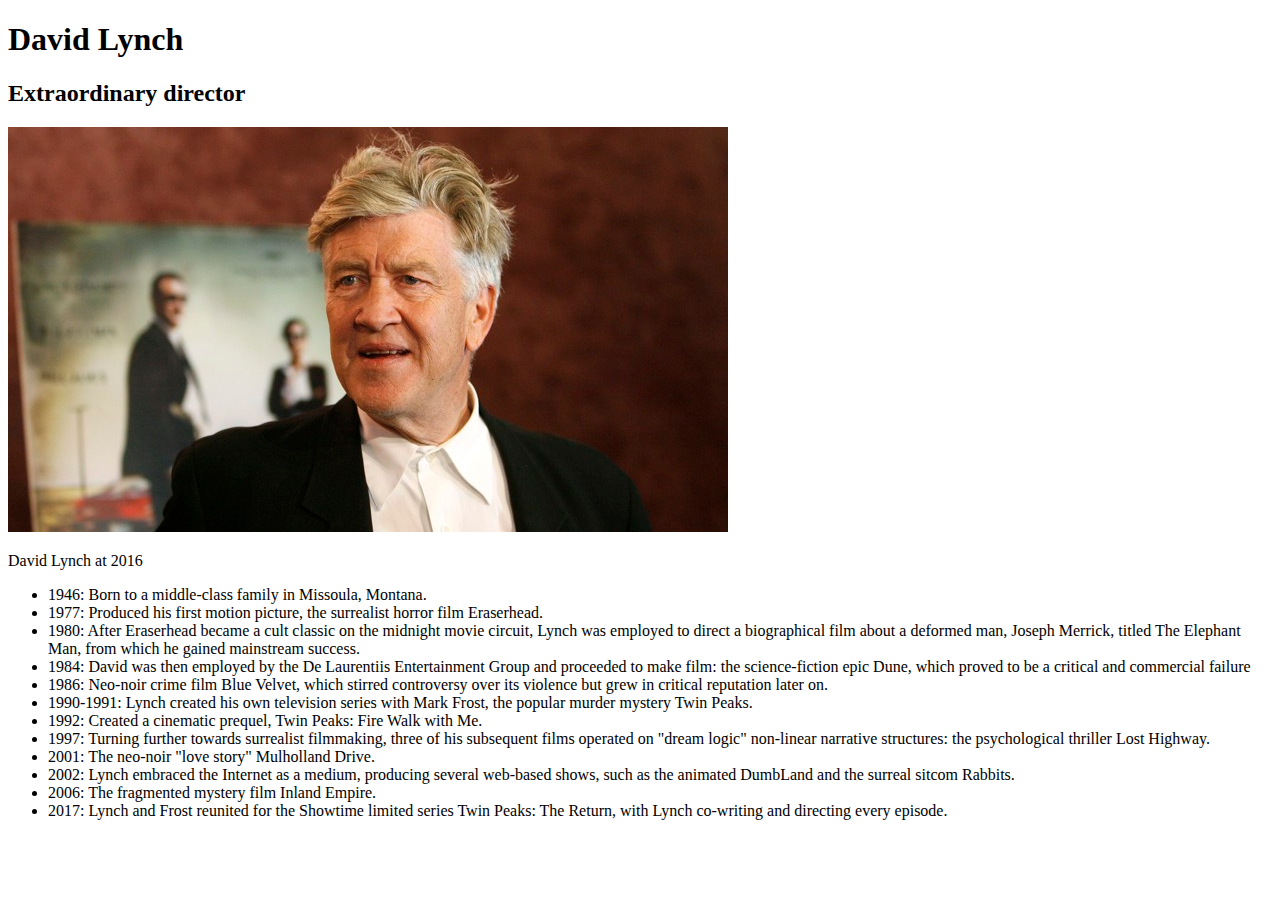
==== responsive-web-design/1-tribute-page/index.html @ 0e188059 "Initial commit" ====
<!DOCTYPE html>
<html lang="en">
<head>
    <meta charset="UTF-8">
    <meta name="viewport" content="width=device-width, initial-scale=1.0">
    <link href="style.css" rel="stylesheet">
    <title>David Lynch</title>
</head>
<body>
<!--TODO: element with id="main" which contains all other elements-->
    <main>
        <!--TODO: element with id="title" that describes subject of the tribute page-->
        <h1 id="title">David Lynch</h1>
        <h2>Extraordinary director</h2>

        <!--TODO: div element with id="img-div"-->
        <!--TODO: within the img-div element img element with id="image"-->
        <!--TODO: within img-div element should be an element with id="img-caption" that contains textual content-->
        <!--TODO: img element should be responsive-->
        <!--TODO: img element should be centered-->
        <div id="img-div">
            <img src="lynch.jpg" alt="David Lynch" id="image">
            <p id="img-caption">David Lynch at 2016</p>
        </div>

        <!--TODO: should be an element with id='tribute-info" contains content describing subject-->
        <div id="tribute-info">
            <ul>
                <li>
                    <span class="year">1946: </span>Born to a middle-class family in Missoula, Montana.
                </li>
                <li>
                    <span class="year">1977: </span>Produced his first motion picture, the surrealist horror film Eraserhead.
                </li>
                <li>
                    <span class="year">1980: </span>After Eraserhead became a cult classic on the midnight movie circuit,
                    Lynch was employed to direct a biographical film about a deformed man, Joseph Merrick, titled The Elephant Man, from which he gained mainstream success.
                </li>
                <li>
                    <span class="year">1984: </span>David was then employed by the De Laurentiis Entertainment Group and proceeded to make film: the science-fiction epic Dune,
                    which proved to be a critical and commercial failure
                </li>
                <li>
                    <span class="year">1986: </span>Neo-noir crime film Blue Velvet, which stirred controversy over its violence but grew in critical reputation later on.
                </li>
                <li>
                    <span class="year">1990-1991:  </span>Lynch created his own television series with Mark Frost, the popular murder mystery Twin Peaks.
                </li>
                <li>
                    <span class="year">1992: </span>Created a cinematic prequel, Twin Peaks: Fire Walk with Me.
                </li>
                <li>
                    <span class="year">1997: </span>Turning further towards surrealist filmmaking,
                    three of his subsequent films operated on "dream logic" non-linear narrative structures: the psychological thriller Lost Highway.
                </li>
                <li>
                    <span class="year">2001: </span>The neo-noir "love story" Mulholland Drive.
                </li>
                <li>
                    <span class="year">2002: </span>Lynch embraced the Internet as a medium, producing several web-based shows,
                    such as the animated DumbLand and the surreal sitcom Rabbits.
                </li>
                <li>
                    <span class="year">2006: </span>The fragmented mystery film Inland Empire.
                </li>
                <li>
                    <span class="year">2017: </span>Lynch and Frost reunited for the Showtime limited series Twin Peaks: The Return,
                    with Lynch co-writing and directing every episode.
                </li>
            </ul>
        </div>
        <!--TODO: tag a with id="tribute-link" which links to an outside site for additional info-->
    </main>
</body>
</html>
---- responsive-web-design/1-tribute-page/style.css ----
body {
    background: url("https://cdn.shopify.com/s/files/1/1407/7422/products/Loft_Curtains_Drapery-Color23-Scarlet_1024x1024.jpg?v=1527222295");
}
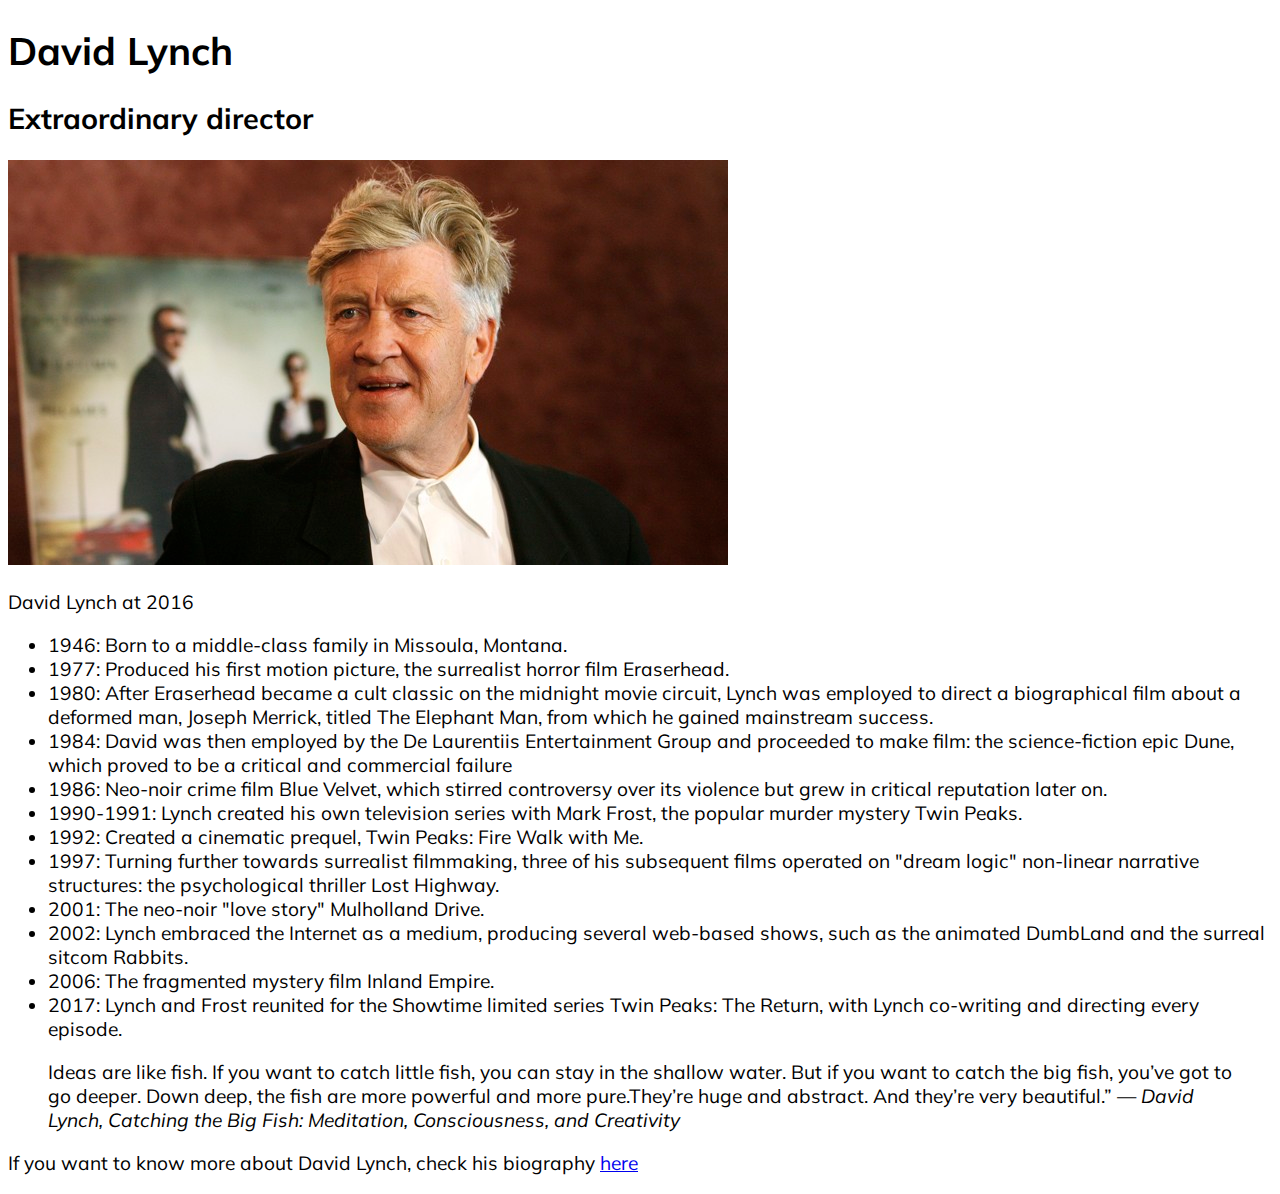
==== commit 808e4a42: "Few small updates" ====
--- a/responsive-web-design/1-tribute-page/index.html
+++ b/responsive-web-design/1-tribute-page/index.html
@@ -8,10 +8,12 @@
 </head>
 <body>
 <!--TODO: element with id="main" which contains all other elements-->
-    <main>
+    <div id="main">
         <!--TODO: element with id="title" that describes subject of the tribute page-->
-        <h1 id="title">David Lynch</h1>
-        <h2>Extraordinary director</h2>
+        <div id="header">
+            <h1 id="title">David Lynch</h1>
+            <h2>Extraordinary director</h2>
+        </div>
 
         <!--TODO: div element with id="img-div"-->
         <!--TODO: within the img-div element img element with id="image"-->
@@ -69,7 +71,16 @@
                 </li>
             </ul>
         </div>
+
+        <blockquote>
+            Ideas are like fish. If you want to catch little fish, you can stay in the shallow water. But if you want to catch the big fish, you’ve got to go deeper.
+            Down deep, the fish are more powerful and more pure.They’re huge and abstract. And they’re very beautiful.”
+            ― <cite>David Lynch, Catching the Big Fish: Meditation, Consciousness, and Creativity</cite>
+        </blockquote>
         <!--TODO: tag a with id="tribute-link" which links to an outside site for additional info-->
-    </main>
+        <p>
+            If you want to know more about David Lynch, check his biography <a href="https://en.wikipedia.org/wiki/David_Lynch" target="_blank" title="David Lynch" id="tribute-link">here</a>
+        </p>
+    </div>
 </body>
 </html>--- a/responsive-web-design/1-tribute-page/style.css
+++ b/responsive-web-design/1-tribute-page/style.css
@@ -1,4 +1,12 @@
+@import url('https://fonts.googleapis.com/css?family=Muli&display=swap');
+
 body {
+    font-family: Muli, sans-serif;
+    font-size: 1.2em;
     background: url("https://cdn.shopify.com/s/files/1/1407/7422/products/Loft_Curtains_Drapery-Color23-Scarlet_1024x1024.jpg?v=1527222295");
 }
 
+#header {
+
+}
+
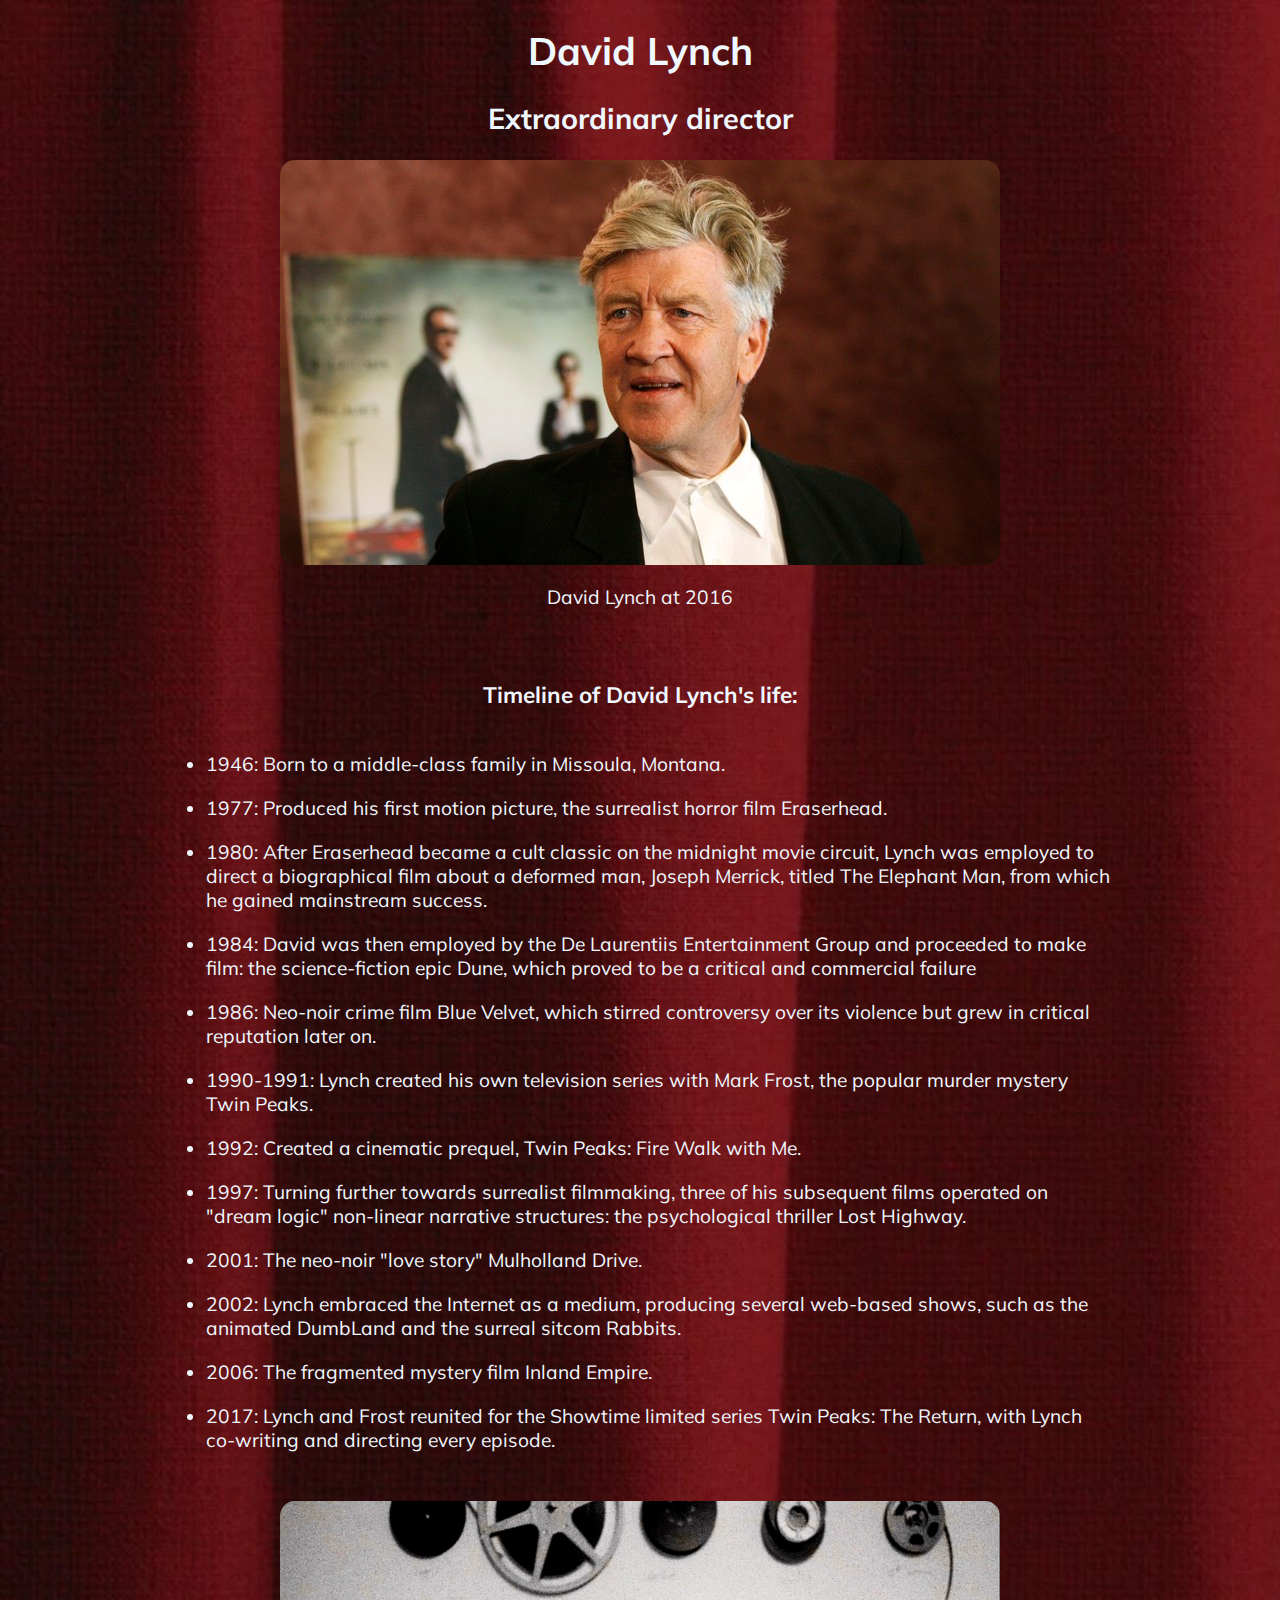
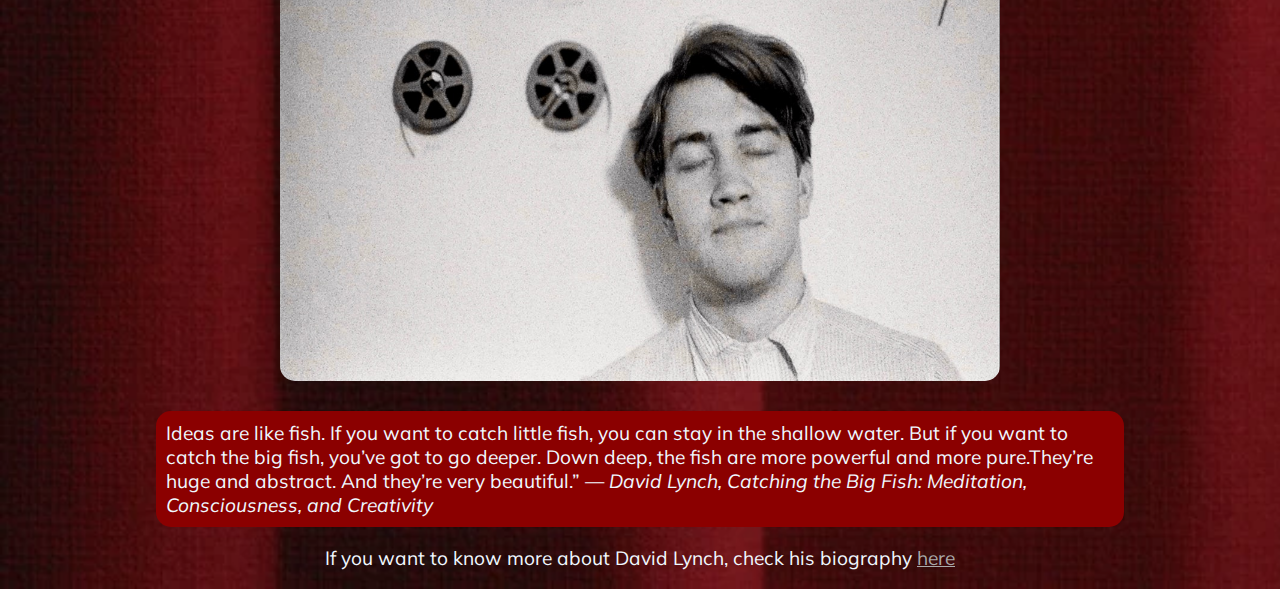
==== commit 76421b9f: "Project is done :)" ====
--- a/responsive-web-design/1-tribute-page/index.html
+++ b/responsive-web-design/1-tribute-page/index.html
@@ -21,12 +21,13 @@
         <!--TODO: img element should be responsive-->
         <!--TODO: img element should be centered-->
         <div id="img-div">
-            <img src="lynch.jpg" alt="David Lynch" id="image">
+            <img src="images/lynch.jpg" alt="David Lynch" id="image">
             <p id="img-caption">David Lynch at 2016</p>
         </div>
 
         <!--TODO: should be an element with id='tribute-info" contains content describing subject-->
         <div id="tribute-info">
+            <h3>Timeline of David Lynch's life:</h3>
             <ul>
                 <li>
                     <span class="year">1946: </span>Born to a middle-class family in Missoula, Montana.
@@ -72,13 +73,17 @@
             </ul>
         </div>
 
+        <div id="another-image">
+            <img src="images/young-lynch.jpeg" alt="Young David Lynch" id="image-two" width="720">
+        </div>
+
         <blockquote>
             Ideas are like fish. If you want to catch little fish, you can stay in the shallow water. But if you want to catch the big fish, you’ve got to go deeper.
             Down deep, the fish are more powerful and more pure.They’re huge and abstract. And they’re very beautiful.”
             ― <cite>David Lynch, Catching the Big Fish: Meditation, Consciousness, and Creativity</cite>
         </blockquote>
         <!--TODO: tag a with id="tribute-link" which links to an outside site for additional info-->
-        <p>
+        <p id="link">
             If you want to know more about David Lynch, check his biography <a href="https://en.wikipedia.org/wiki/David_Lynch" target="_blank" title="David Lynch" id="tribute-link">here</a>
         </p>
     </div>
--- a/responsive-web-design/1-tribute-page/style.css
+++ b/responsive-web-design/1-tribute-page/style.css
@@ -1,12 +1,70 @@
 @import url('https://fonts.googleapis.com/css?family=Muli&display=swap');
 
 body {
+    color: aliceblue;
     font-family: Muli, sans-serif;
     font-size: 1.2em;
-    background: url("https://cdn.shopify.com/s/files/1/1407/7422/products/Loft_Curtains_Drapery-Color23-Scarlet_1024x1024.jpg?v=1527222295");
+    background: url("images/loft.webp");
+    background-size: cover;
 }
 
 #header {
-
+    border-radius: 15px;
+    width: 50%;
+    margin: 0 auto;
 }
 
+h1, h2, h3 {
+    text-align: center;
+}
+
+#img-div #image {
+    max-width: 100%;
+    height: auto;
+    display: block;
+    margin: 0 auto;
+    border-radius: 15px;
+}
+
+#img-caption {
+    text-align: center;
+}
+
+#tribute-info {
+    padding-top: 30px;
+    width: 75%;
+    margin: 0 auto;
+}
+
+ul li {
+    padding-top: 20px;
+}
+
+blockquote {
+    width: 75%;
+    margin: 0 auto;
+    padding: 10px;
+    border-radius: 15px;
+    background-color: darkred;
+}
+
+#link {
+    text-align: center;
+}
+
+#tribute-link {
+    color: darkgray;
+}
+
+#another-image {
+    padding: 30px 0;
+}
+
+#another-image #image-two {
+    max-width: 100%;
+    height: auto;
+    display: block;
+    margin: 0 auto;
+    border-radius: 15px;
+}
+
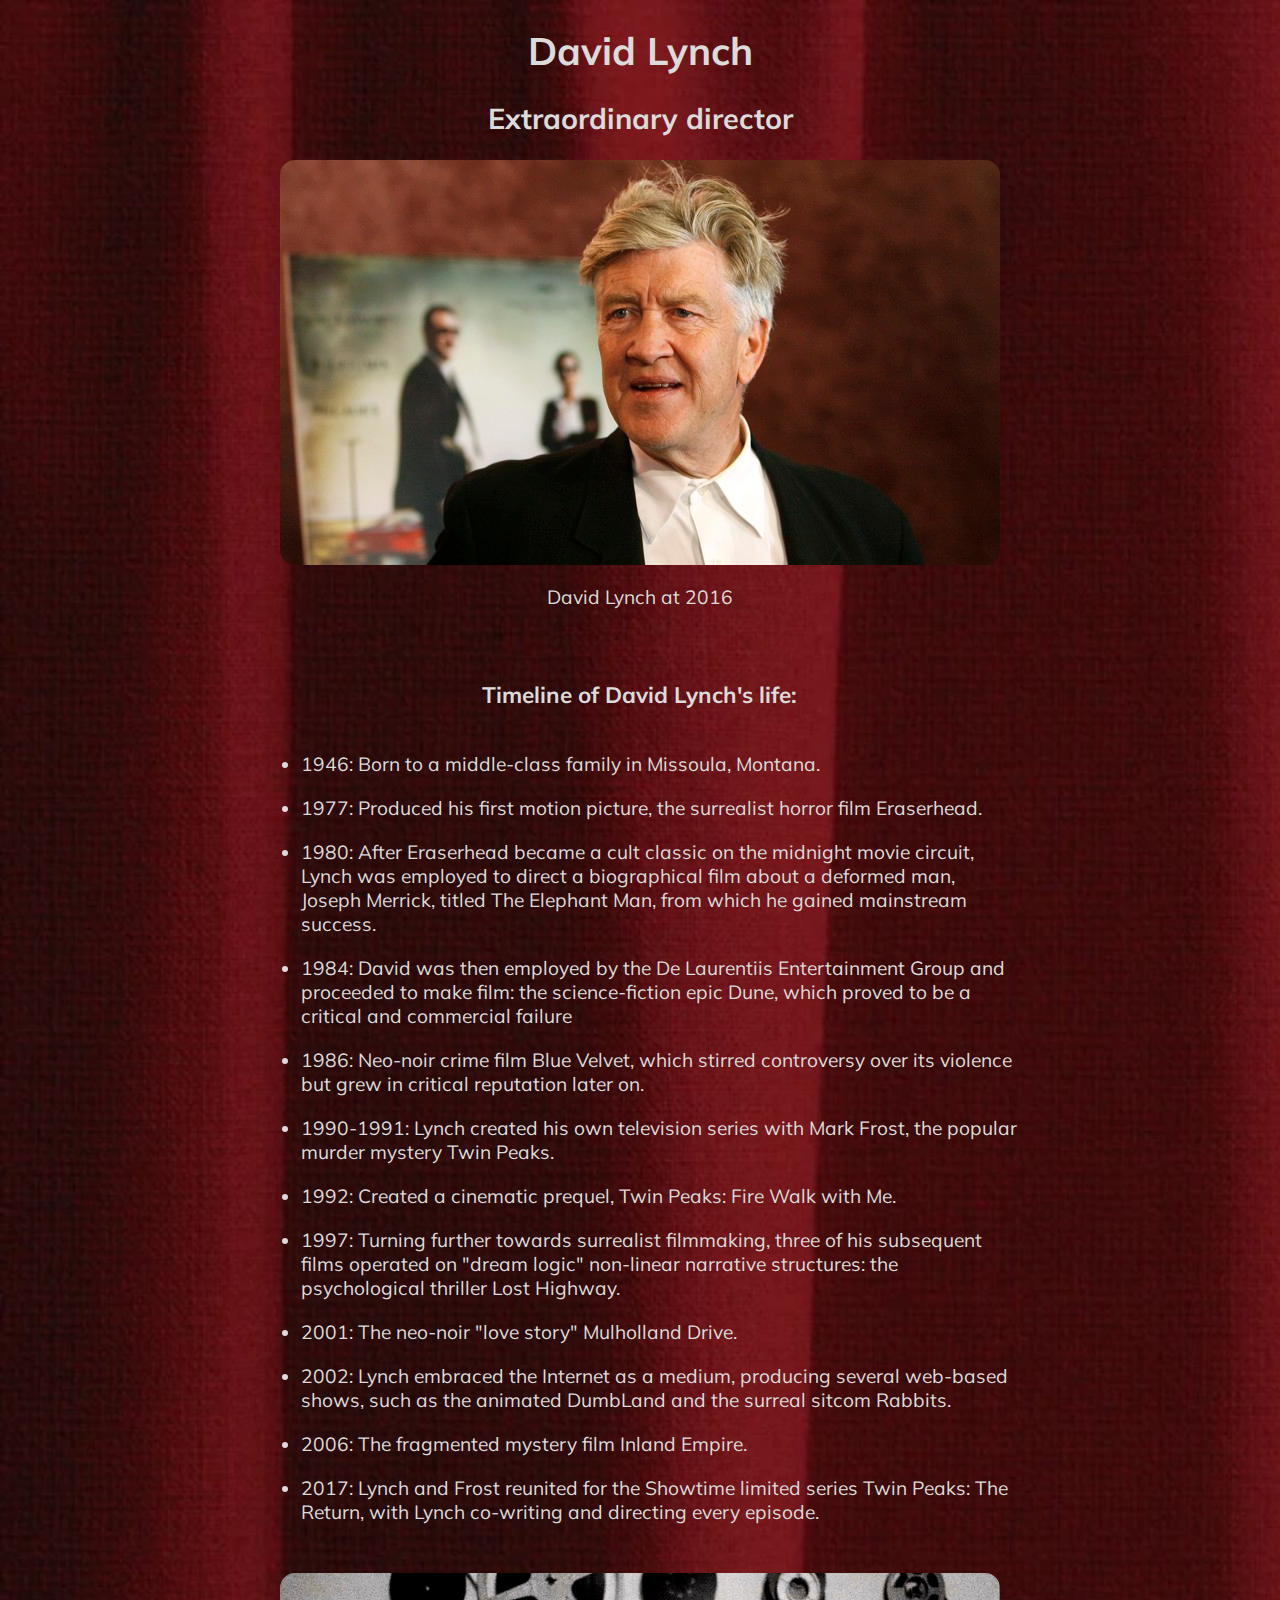
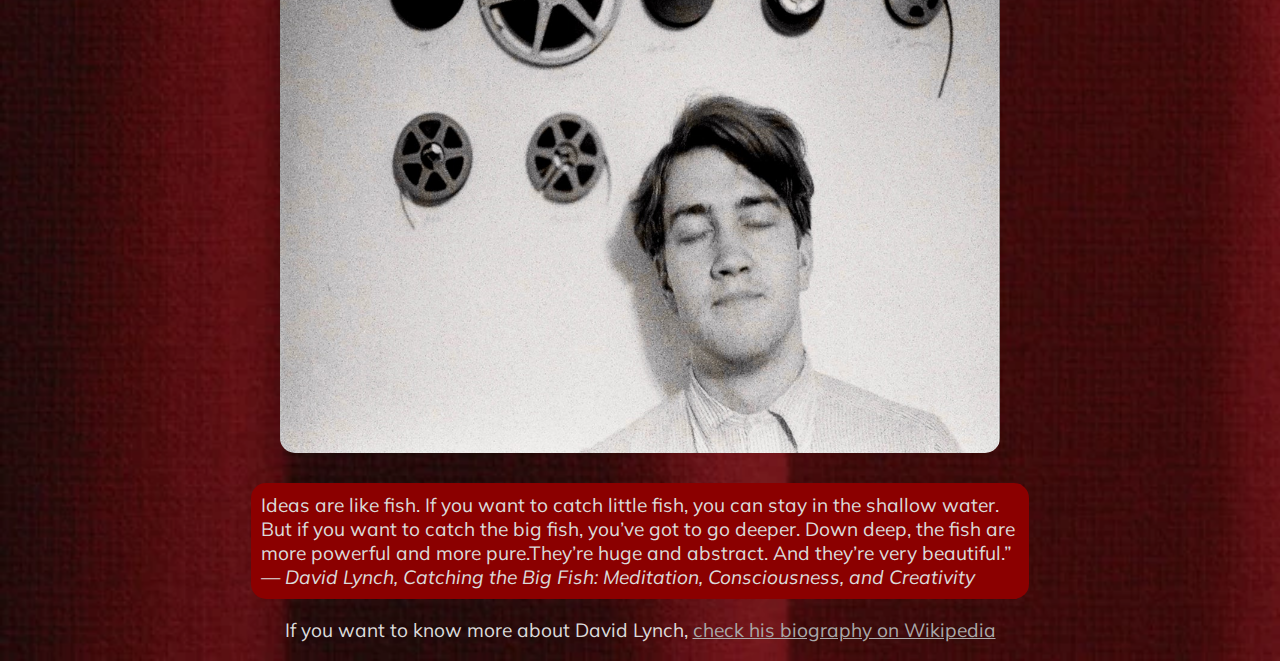
==== commit 76392f5b: "Some fixes in Tribute Page Project" ====
--- a/responsive-web-design/1-tribute-page/index.html
+++ b/responsive-web-design/1-tribute-page/index.html
@@ -7,25 +7,17 @@
     <title>David Lynch</title>
 </head>
 <body>
-<!--TODO: element with id="main" which contains all other elements-->
     <div id="main">
-        <!--TODO: element with id="title" that describes subject of the tribute page-->
         <div id="header">
             <h1 id="title">David Lynch</h1>
             <h2>Extraordinary director</h2>
         </div>
 
-        <!--TODO: div element with id="img-div"-->
-        <!--TODO: within the img-div element img element with id="image"-->
-        <!--TODO: within img-div element should be an element with id="img-caption" that contains textual content-->
-        <!--TODO: img element should be responsive-->
-        <!--TODO: img element should be centered-->
         <div id="img-div">
             <img src="images/lynch.jpg" alt="David Lynch" id="image">
             <p id="img-caption">David Lynch at 2016</p>
         </div>
 
-        <!--TODO: should be an element with id='tribute-info" contains content describing subject-->
         <div id="tribute-info">
             <h3>Timeline of David Lynch's life:</h3>
             <ul>
@@ -82,9 +74,9 @@
             Down deep, the fish are more powerful and more pure.They’re huge and abstract. And they’re very beautiful.”
             ― <cite>David Lynch, Catching the Big Fish: Meditation, Consciousness, and Creativity</cite>
         </blockquote>
-        <!--TODO: tag a with id="tribute-link" which links to an outside site for additional info-->
+
         <p id="link">
-            If you want to know more about David Lynch, check his biography <a href="https://en.wikipedia.org/wiki/David_Lynch" target="_blank" title="David Lynch" id="tribute-link">here</a>
+            If you want to know more about David Lynch, <a href="https://en.wikipedia.org/wiki/David_Lynch" target="_blank" title="David Lynch" id="tribute-link">check his biography on Wikipedia</a>
         </p>
     </div>
 </body>
--- a/responsive-web-design/1-tribute-page/style.css
+++ b/responsive-web-design/1-tribute-page/style.css
@@ -1,17 +1,11 @@
-@import url('https://fonts.googleapis.com/css?family=Muli&display=swap');
+@import url('https://fonts.googleapis.com/css?family=Muli:400,700&display=swap');
 
 body {
-    color: aliceblue;
+    color: #DBDBDB;
     font-family: Muli, sans-serif;
     font-size: 1.2em;
     background: url("images/loft.webp");
     background-size: cover;
-}
-
-#header {
-    border-radius: 15px;
-    width: 50%;
-    margin: 0 auto;
 }
 
 h1, h2, h3 {
@@ -32,7 +26,7 @@
 
 #tribute-info {
     padding-top: 30px;
-    width: 75%;
+    max-width: 60%;
     margin: 0 auto;
 }
 
@@ -41,7 +35,7 @@
 }
 
 blockquote {
-    width: 75%;
+    max-width: 60%;
     margin: 0 auto;
     padding: 10px;
     border-radius: 15px;
